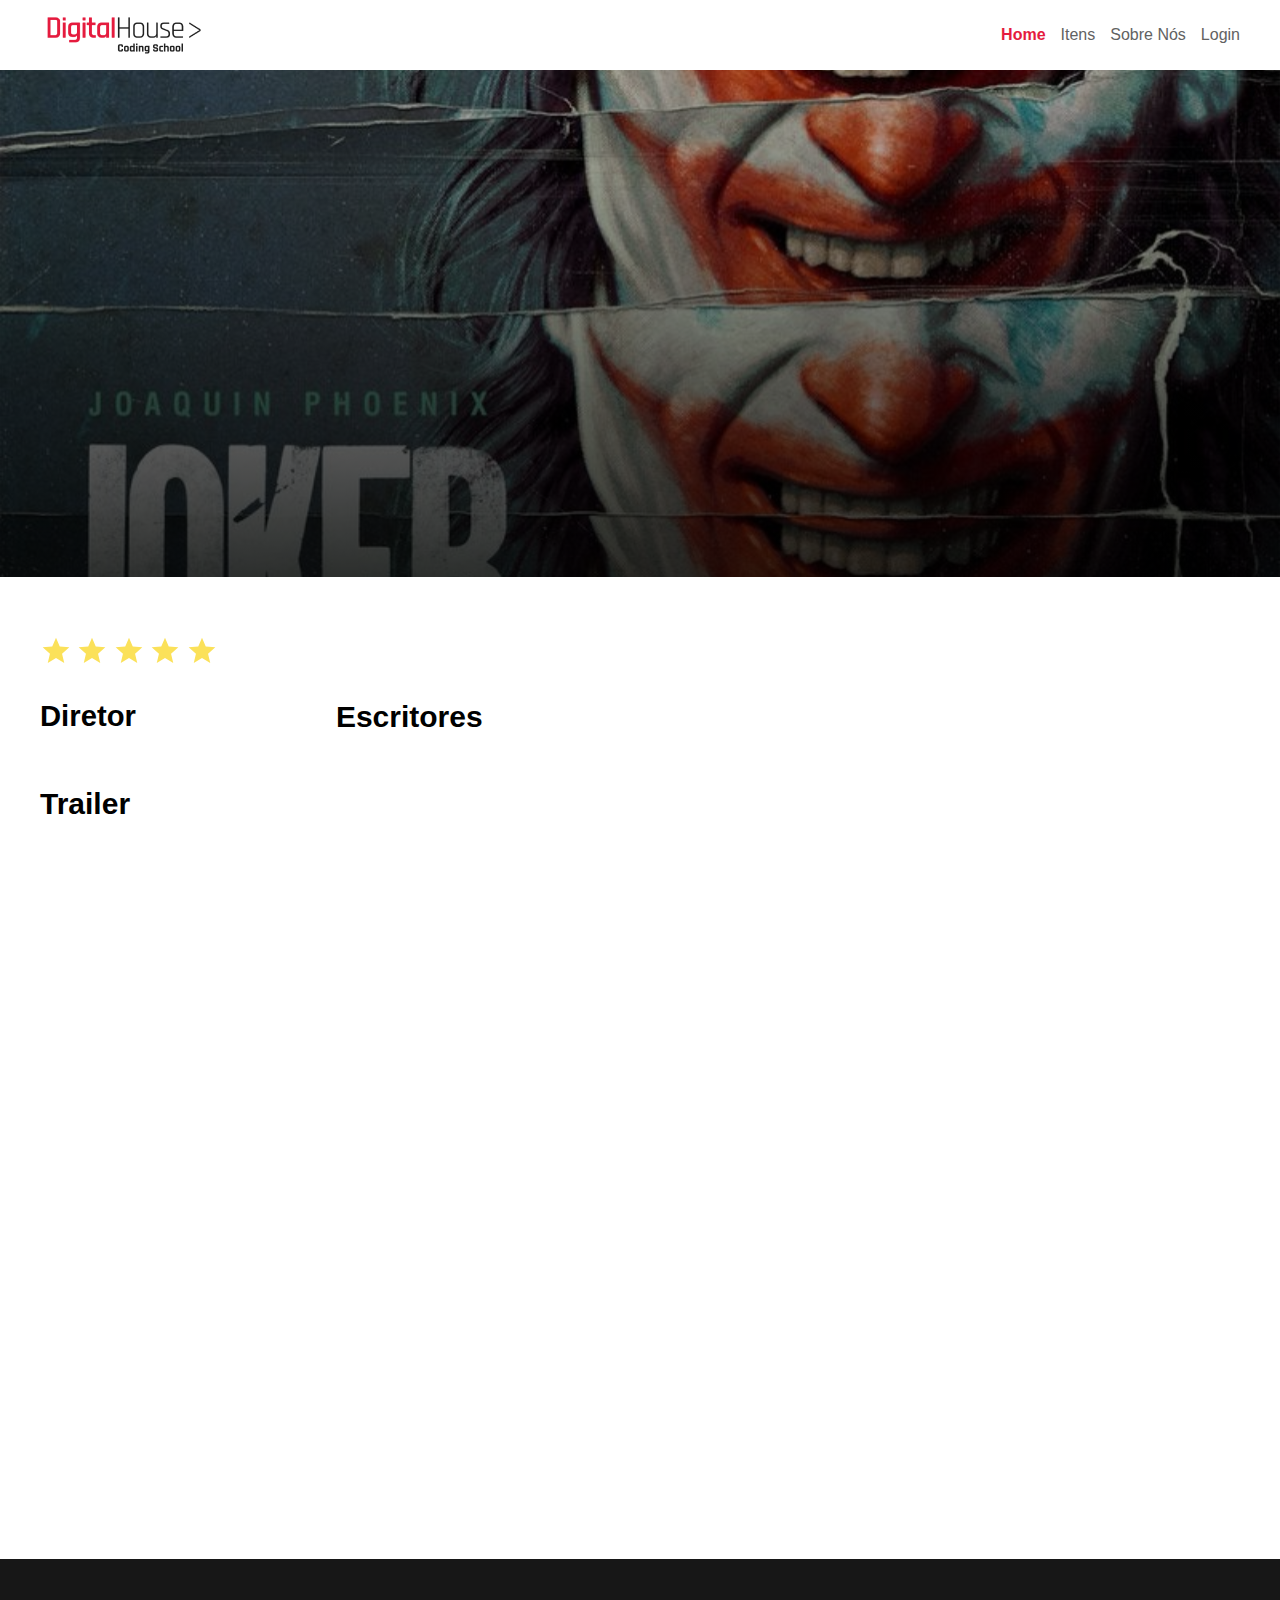
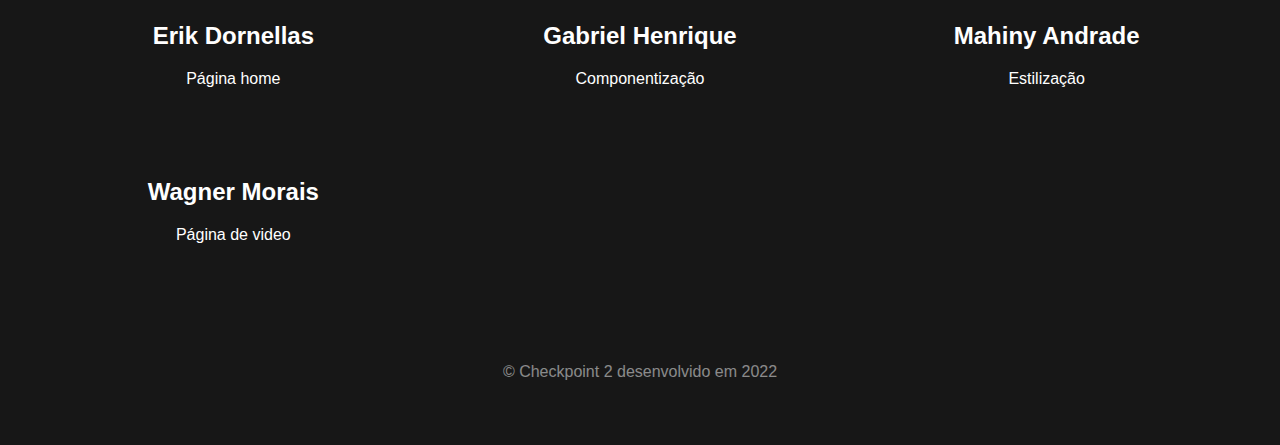
==== filme.html @ ede784d2 ":sparkles: some adjustments" ====
<!DOCTYPE html>
<html lang="pt-br">

<head>
  <meta charset="UTF-8">
  <meta http-equiv="X-UA-Compatible" content="IE=edge">
  <meta name="viewport" content="width=device-width, initial-scale=1.0">
  <title>Joker</title>
  <link rel="stylesheet" href="./css/main.css">
</head>

<body>
  <header>
    <header-component class="header"></header-component>
    <div class="photo">
      <img id="image" src="./assets/img/image 9.svg" alt="">
    </div>
  </header>
  <main>  
    <div class="main__wrapper">
      <div class="description">
        <h2 id="title"> </h2>
        <div class="classification">
          <img src="./assets/img/star-1.svg" alt="">
          <img src="./assets/img/star-1.svg" alt="">
          <img src="./assets/img/star-1.svg" alt="">
          <img src="./assets/img/star-1.svg" alt="">
          <img src="./assets/img/star-1.svg" alt="">
        </div>
      </div>
      <div class="text">
        <p id="plot"> </p>
      </div>
      <div class="authors">
        <div class="director">
          <h3>Diretor</h3>
        </div>
        <div class="escritor">
          <h3>Escritores</h3>
        </div>
      </div>
      <div class="video">
        <h1>Trailer</h1>
      </div>
      <div class="youtube-wrapper">
        <iframe class="youtube" src="https://www.youtube.com/embed/t433PEQGErc" title="YouTube video player"
          frameborder="0" allow="accelerometer; autoplay; clipboard-write; encrypted-media; gyroscope; picture-in-picture"
          allowfullscreen></iframe>
      </div>
    </div>
  </main>

  <footer id="footer">
    <footer-component class="footer"></footer-component>
  </footer>

  <script src="./js/components/footer.js"></script>
  <script src="./js/components/header.js"></script>
  <script src="./js/filme.js"></script>
</body>
</html>
---- css/main.css ----
* {
  box-sizing: border-box;
  font-family: Helvetica, Arial, sans-serif;
}

body {
  margin: 0;
  overflow-x: hidden;
}

.header {
  min-height: 80px;
}

.photo {
  width: 100%;
}

.photo img {
  max-height: 700px;
  object-fit: cover;
  width: 100%;
}

.cards__container {
  display: grid;
  grid-template-columns: repeat(auto-fill, minmax(300px, 1fr));
  gap: 30px;
  padding: 0 40px;
}

.titleMain {
  color: red;
  font-size: 2.8rem;
}
.ourHero {
  background-image: url(../assets/img/hero.png);
  background-position-x: center;
  background-position-y: center;
  background-size: cover;
  display: grid;
  height: 100vh;
  padding: 0 40px;
  place-items: center;
  width: 100vw;
}

.subMain {
  margin-block: 15px;
  color: white;
  display: grid;
  text-align: center;
}

.explorerMain {
  border-radius: 4px;
  border: 2px solid green;
  box-sizing: border-box;
  color: white;
  cursor: pointer;
  display: grid;
  height: 40px;
  margin: auto;
  padding-top: 9px;
  text-align: center;
  text-decoration: none;
  transition: transform .1s ease;
  width: 100px;
}

.explorerMain:active {
  transform: scale(.95);
}

.filmesMain {
  font-size: 28px;
  text-align: center;
  margin-block: 40px;
}

.componentMain{
  max-width: 1350px;
  margin: auto;
}

.main__wrapper {
  max-width: 1350px;
  padding: 0 40px 0;
  margin: auto;
}

.description {
  line-height: 3px;
}

.description h2 {
  font-size: 65px;
  font-family: "Roboto", sans-serif;
}

.text p {
  font-size: 20px;
  font-family: 'Times New Roman', Times, serif;
}

.director {
  font-size: 25px;
}

.director a {
  font-size: 20px;
  text-decoration: none;
}

.escritor {
  font-size: 20px;
}

.escritor h3 {
  font-size: 30px;
}

.escritor a {
  text-decoration: none;
  margin-right: 15px;
}

.authors {
  display: flex;
  flex-direction: row;
  line-height: 1%;
  gap: 200px;
  font-family: "Roboto", sans-serif;
}

.video h1 {
  font-size: 30px;
  font-family: 'Trebuchet MS', sans-serif;
  display: grid;
  padding-top: 20px;
}

.youtube {
  width: 100%;
  height: 650px;
}


.footer {
  color: #fff;
  font-family: Helvetica, Arial, sans-serif;
  text-align: center;
  margin-top: 40px;
}
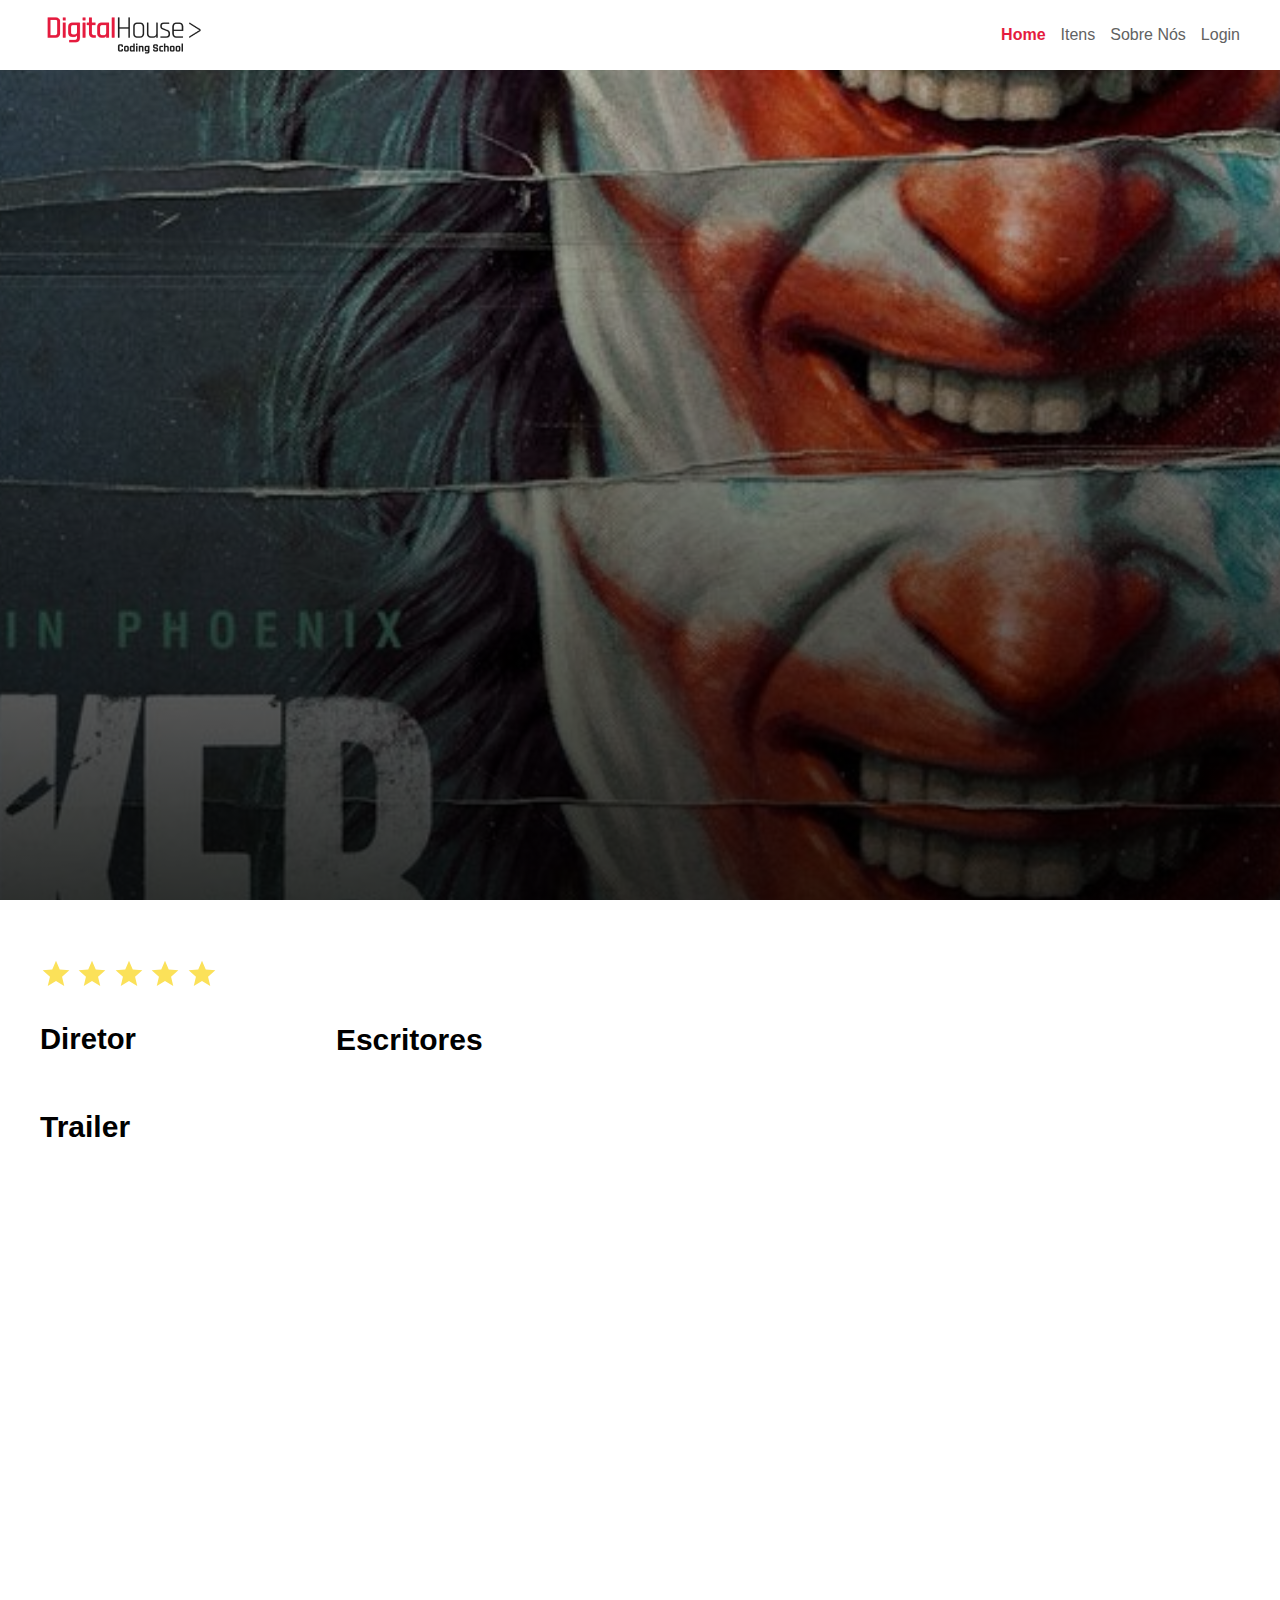
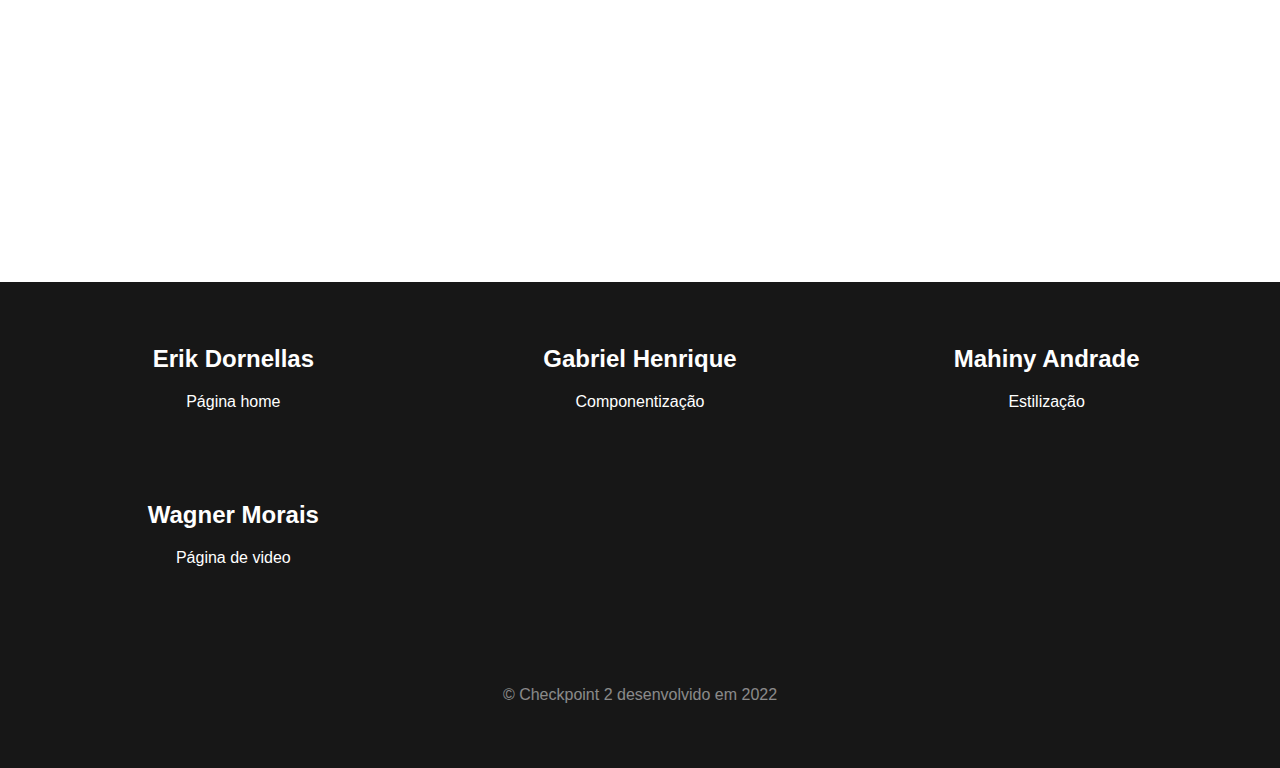
==== commit 661560ca: "menu mobile css" ====
--- a/filme.html
+++ b/filme.html
@@ -16,6 +16,7 @@
       <img id="image" src="./assets/img/image 9.svg" alt="">
     </div>
   </header>
+  
   <main>  
     <div class="main__wrapper">
       <div class="description">
--- a/css/main.css
+++ b/css/main.css
@@ -1,6 +1,23 @@
 * {
   box-sizing: border-box;
   font-family: Helvetica, Arial, sans-serif;
+}
+
+::selection {
+  background-color: #e51b3ddf;
+  color: white;
+}
+
+html, body {
+  -webkit-scroll-behavior: smooth;
+  -moz-scroll-behavior: smooth;
+  -o-scroll-behavior: smooth;
+  scroll-behavior: smooth !important;
+
+  -webkit-scroll-padding-top: 40px;
+  -moz-scroll-padding-top: 40px;
+  -o-scroll-padding-top: 40px;
+  scroll-padding-top: 40px;
 }
 
 body {
@@ -17,7 +34,8 @@
 }
 
 .photo img {
-  max-height: 700px;
+  /* max-height: 700px; */
+  height: 100vh;
   object-fit: cover;
   width: 100%;
 }
@@ -33,6 +51,7 @@
   color: red;
   font-size: 2.8rem;
 }
+
 .ourHero {
   background-image: url(../assets/img/hero.png);
   background-position-x: center;
@@ -61,11 +80,17 @@
   display: grid;
   height: 40px;
   margin: auto;
-  padding-top: 9px;
+  padding-top: 7px;
   text-align: center;
   text-decoration: none;
-  transition: transform .1s ease;
+  transition: transform, width .1s ease;
   width: 100px;
+}
+
+.explorerMain:hover {
+  background-color: rgba(0, 128, 0, 0.407);
+  color: white;
+  width: 140px;
 }
 
 .explorerMain:active {
@@ -78,7 +103,11 @@
   margin-block: 40px;
 }
 
-.componentMain{
+:where(.classification, .classification img)::selection {
+  background-color: transparent;
+}
+
+.componentMain {
   max-width: 1350px;
   margin: auto;
 }
@@ -100,16 +129,22 @@
 
 .text p {
   font-size: 20px;
-  font-family: 'Times New Roman', Times, serif;
+  font-family: "Roboto", sans-serif;
 }
 
 .director {
   font-size: 25px;
 }
 
-.director a {
+a {
   font-size: 20px;
   text-decoration: none;
+  color: rgba(0, 133, 255, 0.75);
+  margin-right: 15px;
+}
+
+a:hover {
+  color: rgba(255, 0, 0, 0.655);
 }
 
 .escritor {
@@ -118,11 +153,6 @@
 
 .escritor h3 {
   font-size: 30px;
-}
-
-.escritor a {
-  text-decoration: none;
-  margin-right: 15px;
 }
 
 .authors {
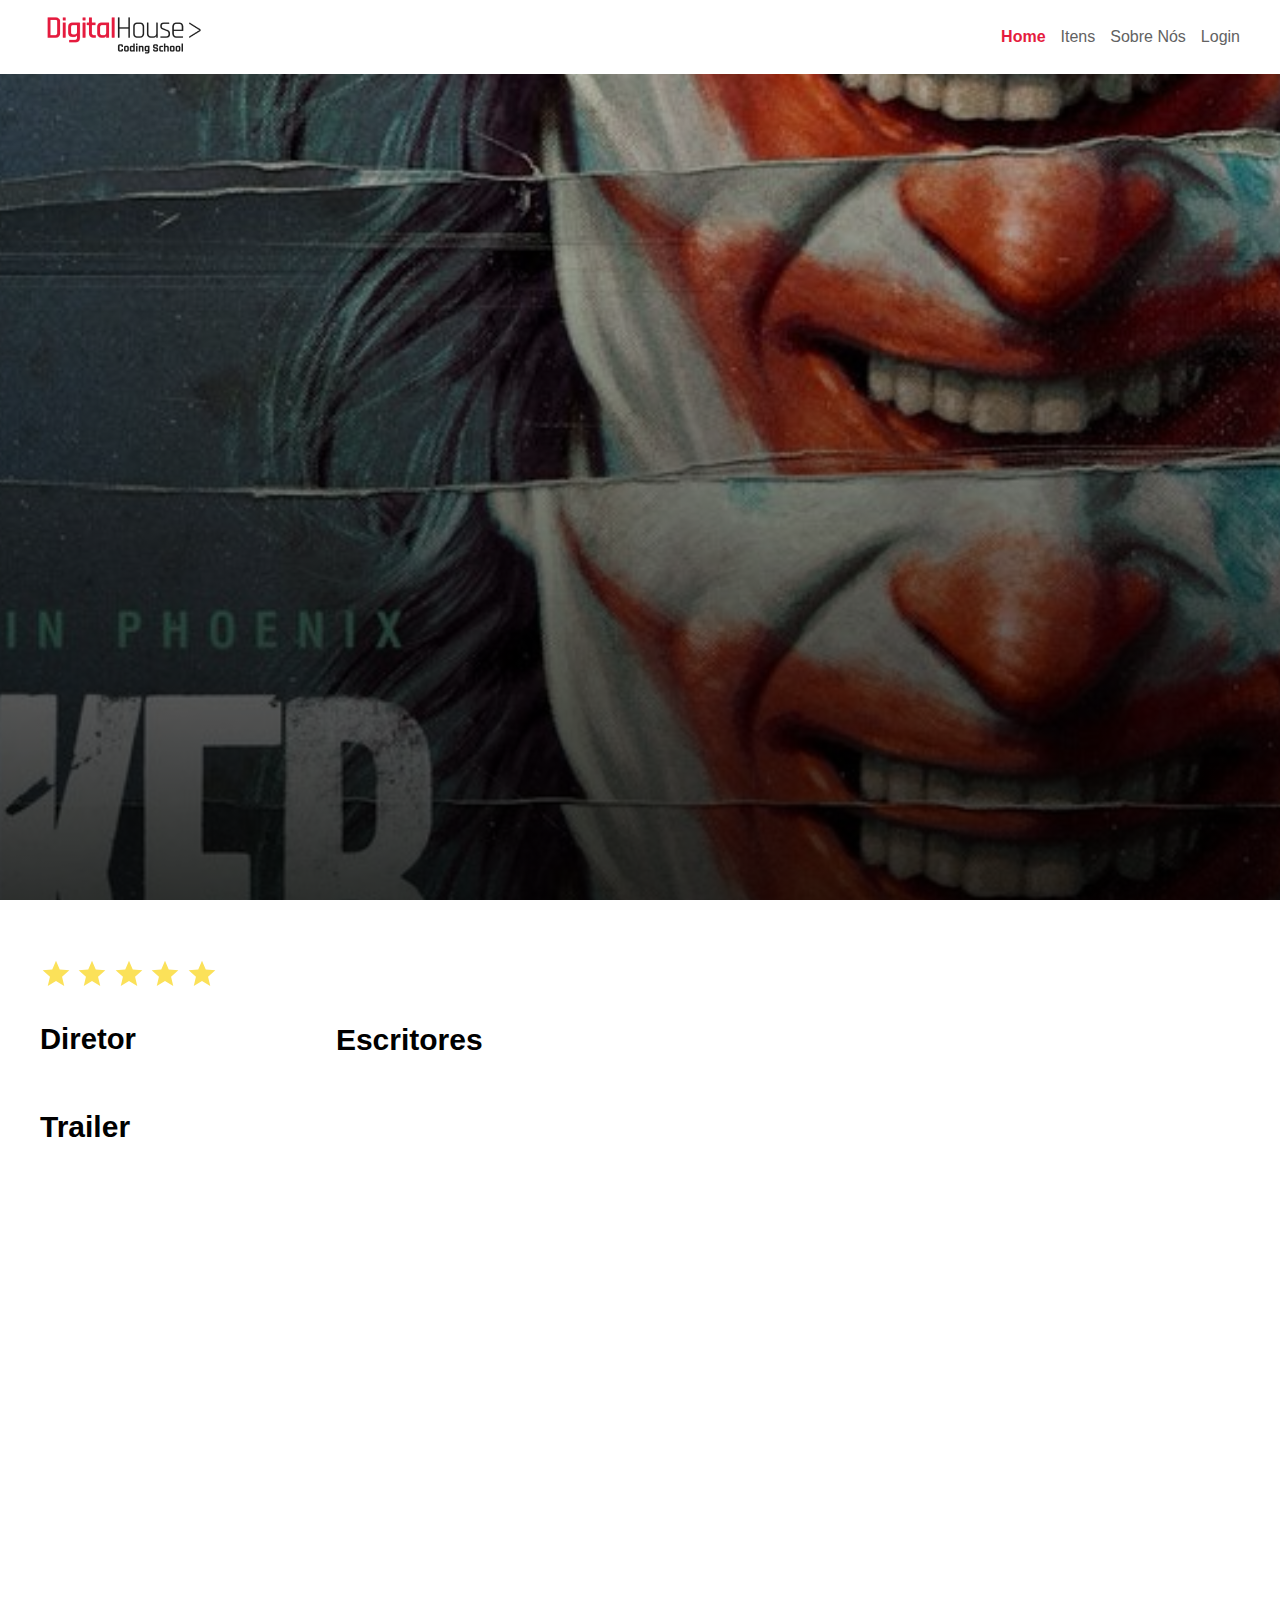
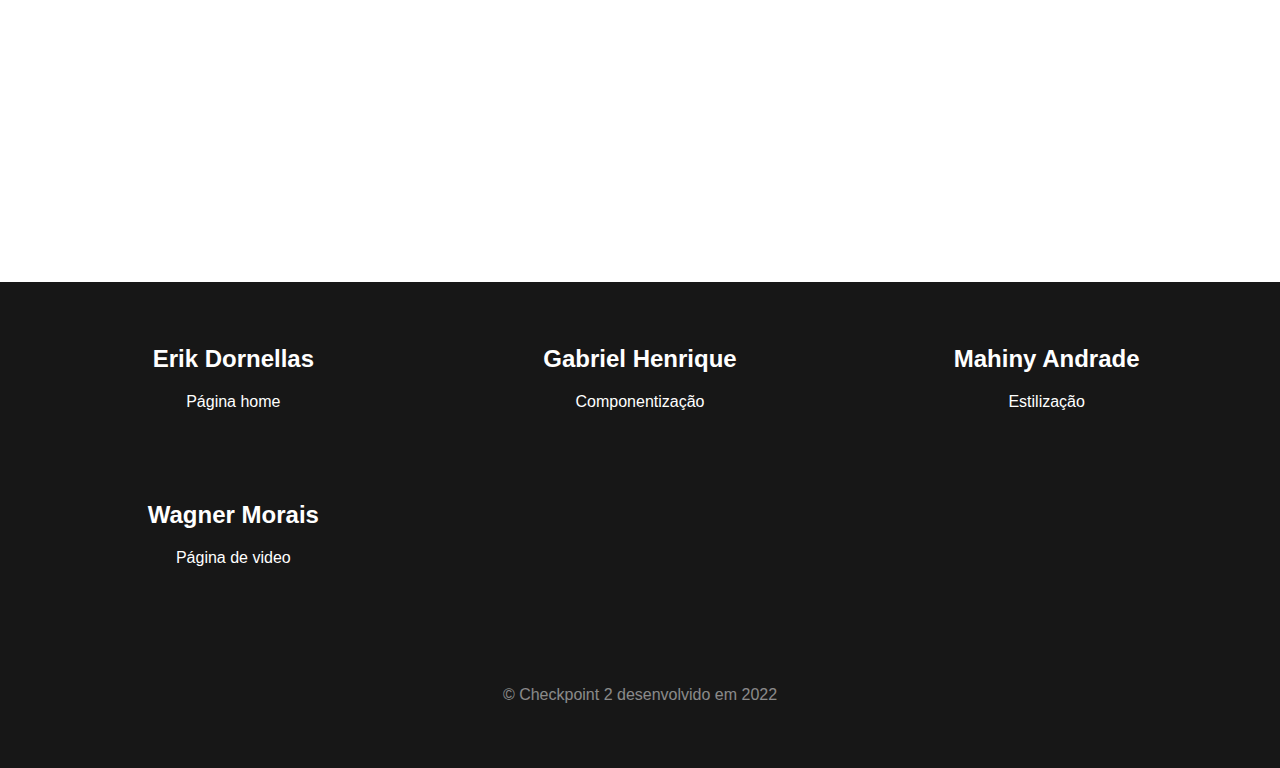
==== commit 0dc55e38: "Title" ====
--- a/filme.html
+++ b/filme.html
@@ -1,62 +1,66 @@
 <!DOCTYPE html>
 <html lang="pt-br">
+  <head>
+    <meta charset="UTF-8" />
+    <meta http-equiv="X-UA-Compatible" content="IE=edge" />
+    <meta name="viewport" content="width=device-width, initial-scale=1.0" />
+    <title>DH Flix</title>
+    <link rel="stylesheet" href="./css/main.css" />
+  </head>
 
-<head>
-  <meta charset="UTF-8">
-  <meta http-equiv="X-UA-Compatible" content="IE=edge">
-  <meta name="viewport" content="width=device-width, initial-scale=1.0">
-  <title>Joker</title>
-  <link rel="stylesheet" href="./css/main.css">
-</head>
+  <body>
+    <header>
+      <header-component class="header"></header-component>
+      <div class="photo">
+        <img id="image" src="./assets/img/image 9.svg" alt="" />
+      </div>
+    </header>
 
-<body>
-  <header>
-    <header-component class="header"></header-component>
-    <div class="photo">
-      <img id="image" src="./assets/img/image 9.svg" alt="">
-    </div>
-  </header>
-  
-  <main>  
-    <div class="main__wrapper">
-      <div class="description">
-        <h2 id="title"> </h2>
-        <div class="classification">
-          <img src="./assets/img/star-1.svg" alt="">
-          <img src="./assets/img/star-1.svg" alt="">
-          <img src="./assets/img/star-1.svg" alt="">
-          <img src="./assets/img/star-1.svg" alt="">
-          <img src="./assets/img/star-1.svg" alt="">
+    <main>
+      <div class="main__wrapper">
+        <div class="description">
+          <h2 id="title"></h2>
+          <div class="classification">
+            <img src="./assets/img/star-1.svg" alt="" />
+            <img src="./assets/img/star-1.svg" alt="" />
+            <img src="./assets/img/star-1.svg" alt="" />
+            <img src="./assets/img/star-1.svg" alt="" />
+            <img src="./assets/img/star-1.svg" alt="" />
+          </div>
+        </div>
+        <div class="text">
+          <p id="plot"></p>
+        </div>
+        <div class="authors">
+          <div class="director">
+            <h3>Diretor</h3>
+          </div>
+          <div class="escritor">
+            <h3>Escritores</h3>
+          </div>
+        </div>
+        <div class="video">
+          <h1>Trailer</h1>
+        </div>
+        <div class="youtube-wrapper">
+          <iframe
+            class="youtube"
+            src="https://www.youtube.com/embed/t433PEQGErc"
+            title="YouTube video player"
+            frameborder="0"
+            allow="accelerometer; autoplay; clipboard-write; encrypted-media; gyroscope; picture-in-picture"
+            allowfullscreen
+          ></iframe>
         </div>
       </div>
-      <div class="text">
-        <p id="plot"> </p>
-      </div>
-      <div class="authors">
-        <div class="director">
-          <h3>Diretor</h3>
-        </div>
-        <div class="escritor">
-          <h3>Escritores</h3>
-        </div>
-      </div>
-      <div class="video">
-        <h1>Trailer</h1>
-      </div>
-      <div class="youtube-wrapper">
-        <iframe class="youtube" src="https://www.youtube.com/embed/t433PEQGErc" title="YouTube video player"
-          frameborder="0" allow="accelerometer; autoplay; clipboard-write; encrypted-media; gyroscope; picture-in-picture"
-          allowfullscreen></iframe>
-      </div>
-    </div>
-  </main>
+    </main>
 
-  <footer id="footer">
-    <footer-component class="footer"></footer-component>
-  </footer>
+    <footer id="footer">
+      <footer-component class="footer"></footer-component>
+    </footer>
 
-  <script src="./js/components/footer.js"></script>
-  <script src="./js/components/header.js"></script>
-  <script src="./js/filme.js"></script>
-</body>
-</html>+    <script src="./js/components/footer.js"></script>
+    <script src="./js/components/header.js"></script>
+    <script src="./js/filme.js"></script>
+  </body>
+</html>
--- a/css/main.css
+++ b/css/main.css
@@ -8,7 +8,8 @@
   color: white;
 }
 
-html, body {
+html,
+body {
   -webkit-scroll-behavior: smooth;
   -moz-scroll-behavior: smooth;
   -o-scroll-behavior: smooth;
@@ -27,6 +28,11 @@
 
 .header {
   min-height: 80px;
+}
+
+header {
+  position: relative;
+  max-width: 100vw;
 }
 
 .photo {
@@ -83,7 +89,7 @@
   padding-top: 7px;
   text-align: center;
   text-decoration: none;
-  transition: transform, width .1s ease;
+  transition: transform, width 0.1s ease;
   width: 100px;
 }
 
@@ -94,7 +100,7 @@
 }
 
 .explorerMain:active {
-  transform: scale(.95);
+  transform: scale(0.95);
 }
 
 .filmesMain {
@@ -136,14 +142,14 @@
   font-size: 25px;
 }
 
-a {
+:where(.director, .escritor) a {
   font-size: 20px;
   text-decoration: none;
   color: rgba(0, 133, 255, 0.75);
   margin-right: 15px;
 }
 
-a:hover {
+:where(.director, .escritor) a:hover {
   color: rgba(255, 0, 0, 0.655);
 }
 
@@ -165,7 +171,7 @@
 
 .video h1 {
   font-size: 30px;
-  font-family: 'Trebuchet MS', sans-serif;
+  font-family: "Trebuchet MS", sans-serif;
   display: grid;
   padding-top: 20px;
 }
@@ -175,7 +181,6 @@
   height: 650px;
 }
 
-
 .footer {
   color: #fff;
   font-family: Helvetica, Arial, sans-serif;
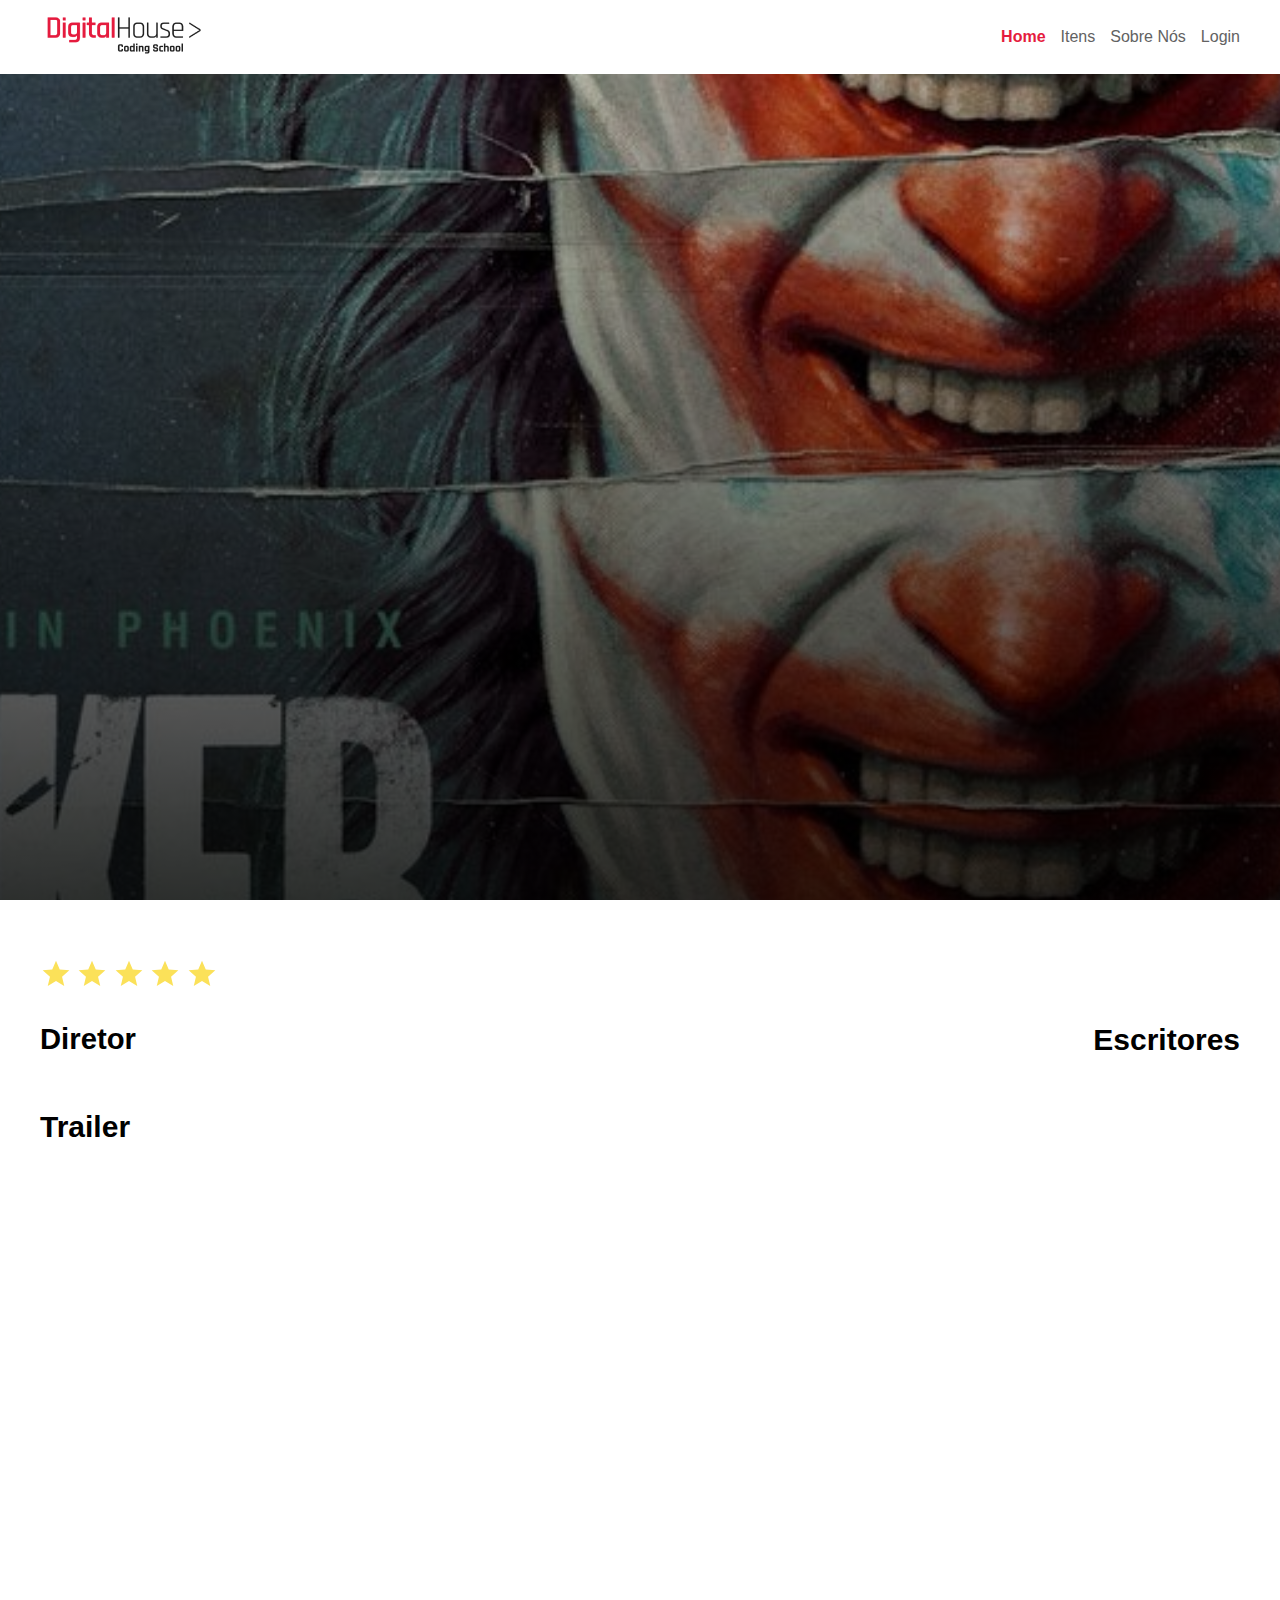
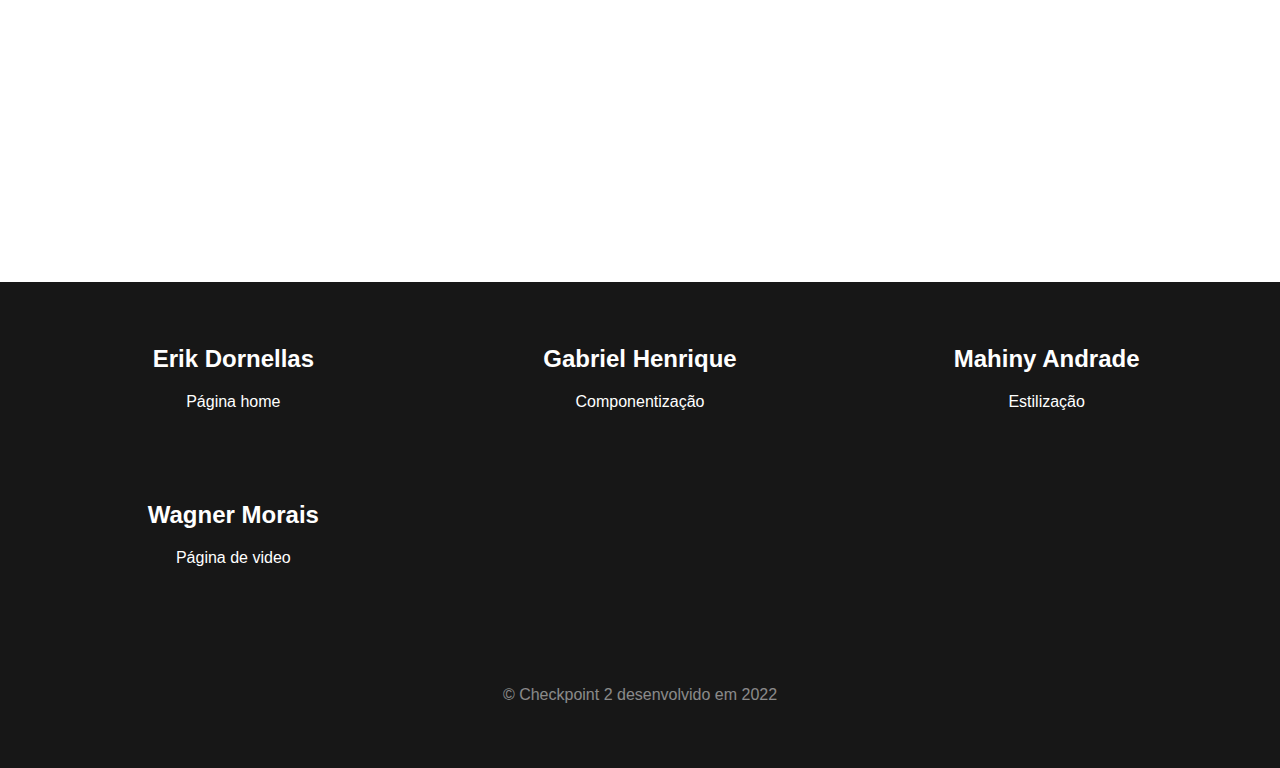
==== commit 2c33dfe5: ":bug: escritores adjustments" ====
--- a/filme.html
+++ b/filme.html
@@ -34,9 +34,11 @@
         <div class="authors">
           <div class="director">
             <h3>Diretor</h3>
+            <div class="director__name"></div>
           </div>
           <div class="escritor">
             <h3>Escritores</h3>
+            <div class="escritores__list"></div>
           </div>
         </div>
         <div class="video">
--- a/css/main.css
+++ b/css/main.css
@@ -23,6 +23,10 @@
 
 body {
   margin: 0;
+  
+  -webkit-overflow-x: hidden;
+  -moz-overflow-x: hidden;
+  -o-overflow-x: hidden;
   overflow-x: hidden;
 }
 
@@ -44,6 +48,14 @@
   height: 100vh;
   object-fit: cover;
   width: 100%;
+  margin: auto;
+}
+
+.photo .modal-img {
+  object-fit: cover;
+  height: auto;
+  width: 60%;
+  margin: auto;
 }
 
 .cards__container {
@@ -86,7 +98,7 @@
   display: grid;
   height: 40px;
   margin: auto;
-  padding-top: 7px;
+  padding-top: 9px;
   text-align: center;
   text-decoration: none;
   transition: transform, width 0.1s ease;
@@ -161,11 +173,20 @@
   font-size: 30px;
 }
 
+.elenco {
+  white-space: nowrap;
+}
+
+.escritores__list {
+  display: flex;
+  gap: 25px;
+}
+
 .authors {
   display: flex;
   flex-direction: row;
   line-height: 1%;
-  gap: 200px;
+  justify-content: space-between;
   font-family: "Roboto", sans-serif;
 }
 
@@ -187,3 +208,9 @@
   text-align: center;
   margin-top: 40px;
 }
+
+@media screen and (max-width: 768px) {
+  .escritores__list {
+    flex-direction: column;
+  }
+}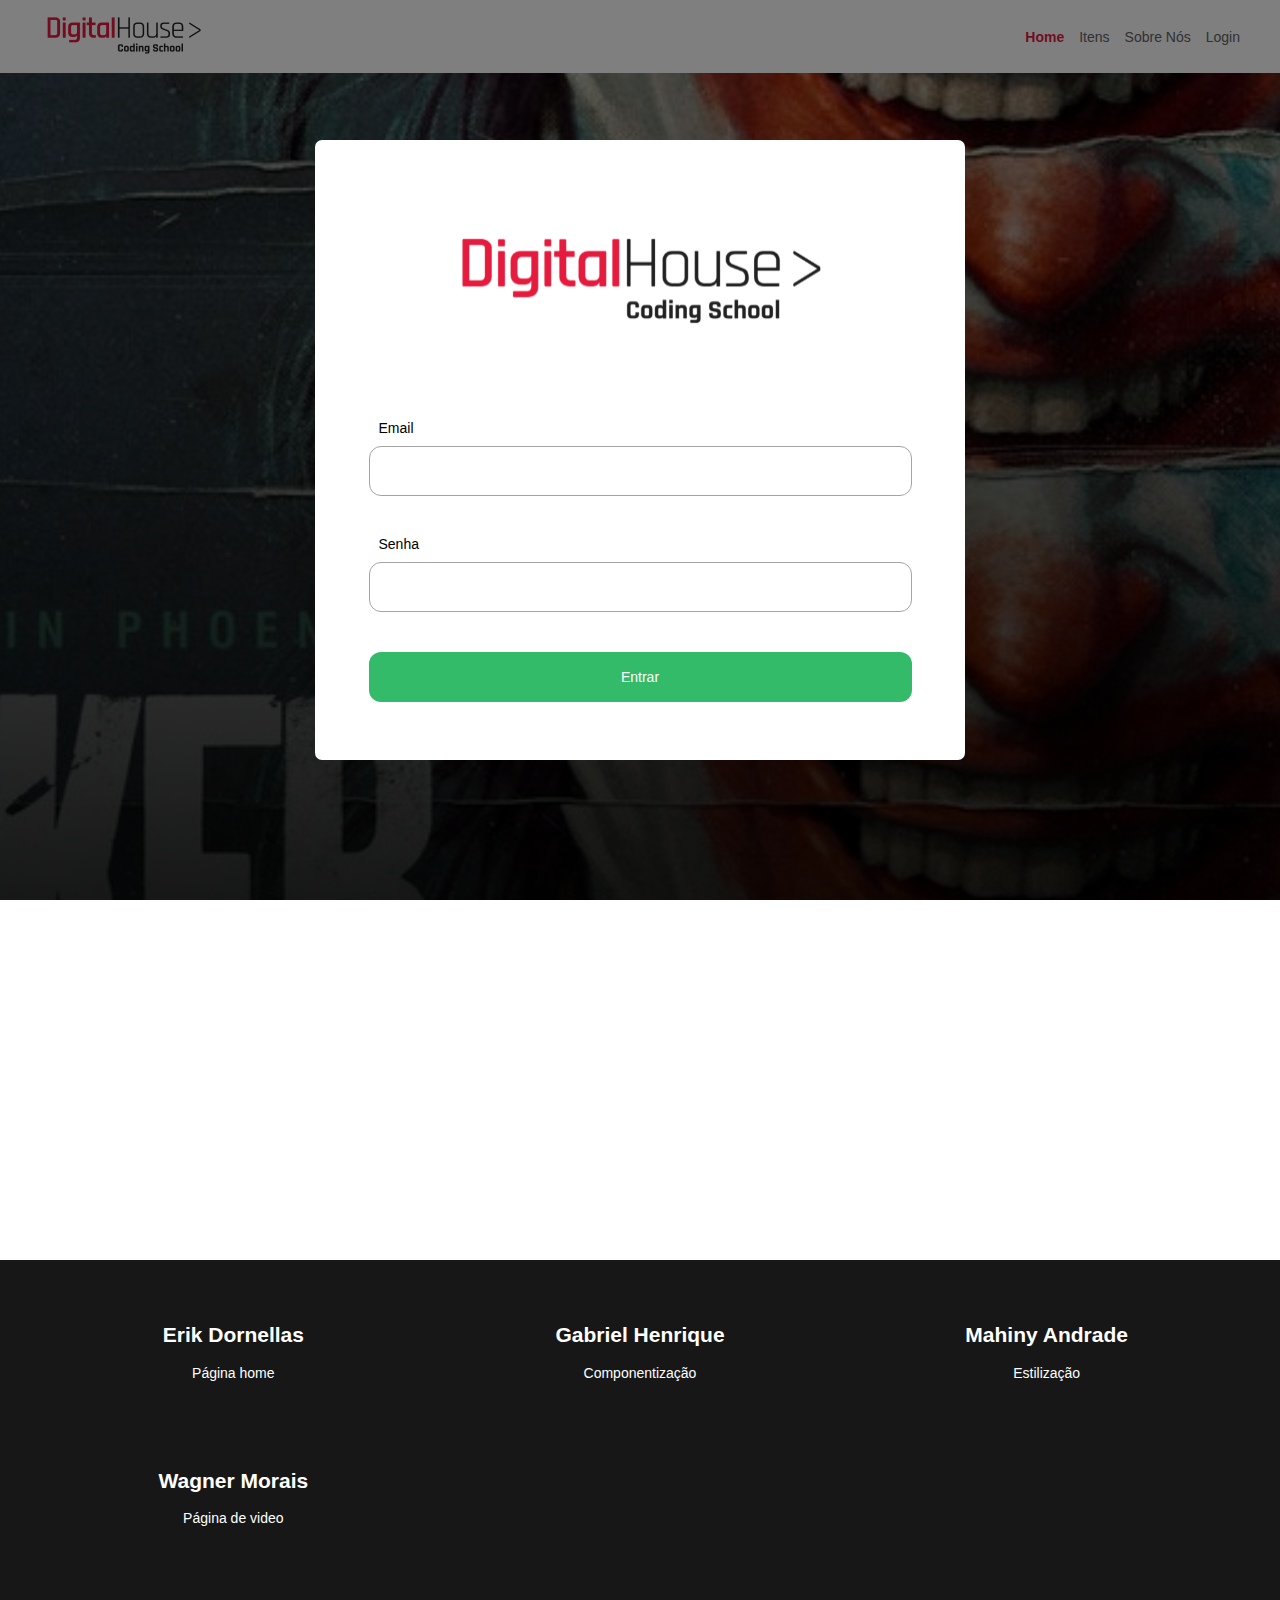
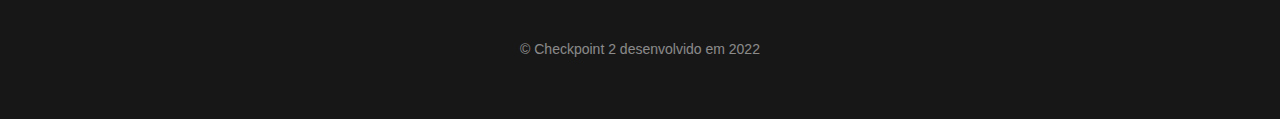
==== commit f9d24d46: "Features added" ====
--- a/filme.html
+++ b/filme.html
@@ -6,10 +6,28 @@
     <meta name="viewport" content="width=device-width, initial-scale=1.0" />
     <title>DH Flix</title>
     <link rel="stylesheet" href="./css/main.css" />
+    <link rel="stylesheet" href="./css/modal.css" />
   </head>
 
   <body>
     <header>
+      <div class="backdrop displayNone">
+        <div class="modal-container">
+          <div class="photo">
+            <img class="modal-img" src="./assets/img/image 1.svg" alt="">
+          </div>
+          <div class="login">
+            <div class="label">
+              <label for="login">Email</label>
+              <input type="mailtoo" name="mailtoo">
+    
+              <label for="password">Senha</label>
+              <input type="password">
+            </div>
+              <button class="modal__button">Entrar</button>
+          </div>
+        </div>
+      </div>
       <header-component class="header"></header-component>
       <div class="photo">
         <img id="image" src="./assets/img/image 9.svg" alt="" />
@@ -63,6 +81,7 @@
 
     <script src="./js/components/footer.js"></script>
     <script src="./js/components/header.js"></script>
+    <script src="./js/login.js"></script>
     <script src="./js/filme.js"></script>
   </body>
 </html>
--- a/css/main.css
+++ b/css/main.css
@@ -19,6 +19,10 @@
   -moz-scroll-padding-top: 40px;
   -o-scroll-padding-top: 40px;
   scroll-padding-top: 40px;
+}
+
+.overflow {
+  overflow: hidden;
 }
 
 body {
@@ -136,10 +140,6 @@
   margin: auto;
 }
 
-.description {
-  line-height: 3px;
-}
-
 .description h2 {
   font-size: 65px;
   font-family: "Roboto", sans-serif;
@@ -190,6 +190,13 @@
   font-family: "Roboto", sans-serif;
 }
 
+@media screen and (max-width: 768px) {
+  .authors {
+    flex-direction: column;
+    gap: 16px;
+  }
+}
+
 .video h1 {
   font-size: 30px;
   font-family: "Trebuchet MS", sans-serif;
--- a/css/modal.css
+++ b/css/modal.css
@@ -0,0 +1,76 @@
+* {
+  font-size: 14px;
+  font-family: sans-serif;
+} 
+
+
+.backdrop {
+  height: 100vh;
+  width: 100vw;
+  position: absolute;
+  background: rgba(0,0,0,.5);
+  display: grid;
+  place-items: center;
+  z-index: 2;
+}
+
+.modal-container {
+  display: flex;
+  flex-direction: column;
+  align-items: center;
+  background-color: white;
+  border-radius: 7px;
+  width: 650px;
+  height: 620px;
+}
+
+input {
+  margin: 10px;
+  margin-bottom: 40px;
+  width: 543px;
+  height: 50px;
+  color: #A4A4A4;
+  border: 1px solid #A4A4A4;
+  border-radius: 12px;
+}
+
+label {
+  display: flex;
+  justify-content: flex-start;
+  margin-left: 20px;
+}
+
+.modal__button {
+  background-color: #33BB69;
+  border-radius: 12px;
+  border: none;
+  color: #fff;
+  cursor: pointer;
+  height: 50px;
+  transition: background-color, transform .3s ease;
+  width: 543px;
+}
+
+.modal__button:hover {
+  background-color: #2E9F5E;
+}
+
+.modal__button:active {
+  background-color: #2E9F5E;
+  transform: scale(.98);
+}
+
+.photo {
+  width: 100%;
+  height: 280px;
+  display: grid;
+  place-items: center;
+}
+
+.login {
+  display: flex;
+  justify-content: center;
+  width: 540px;
+  flex-direction: column;
+  align-items: center;
+}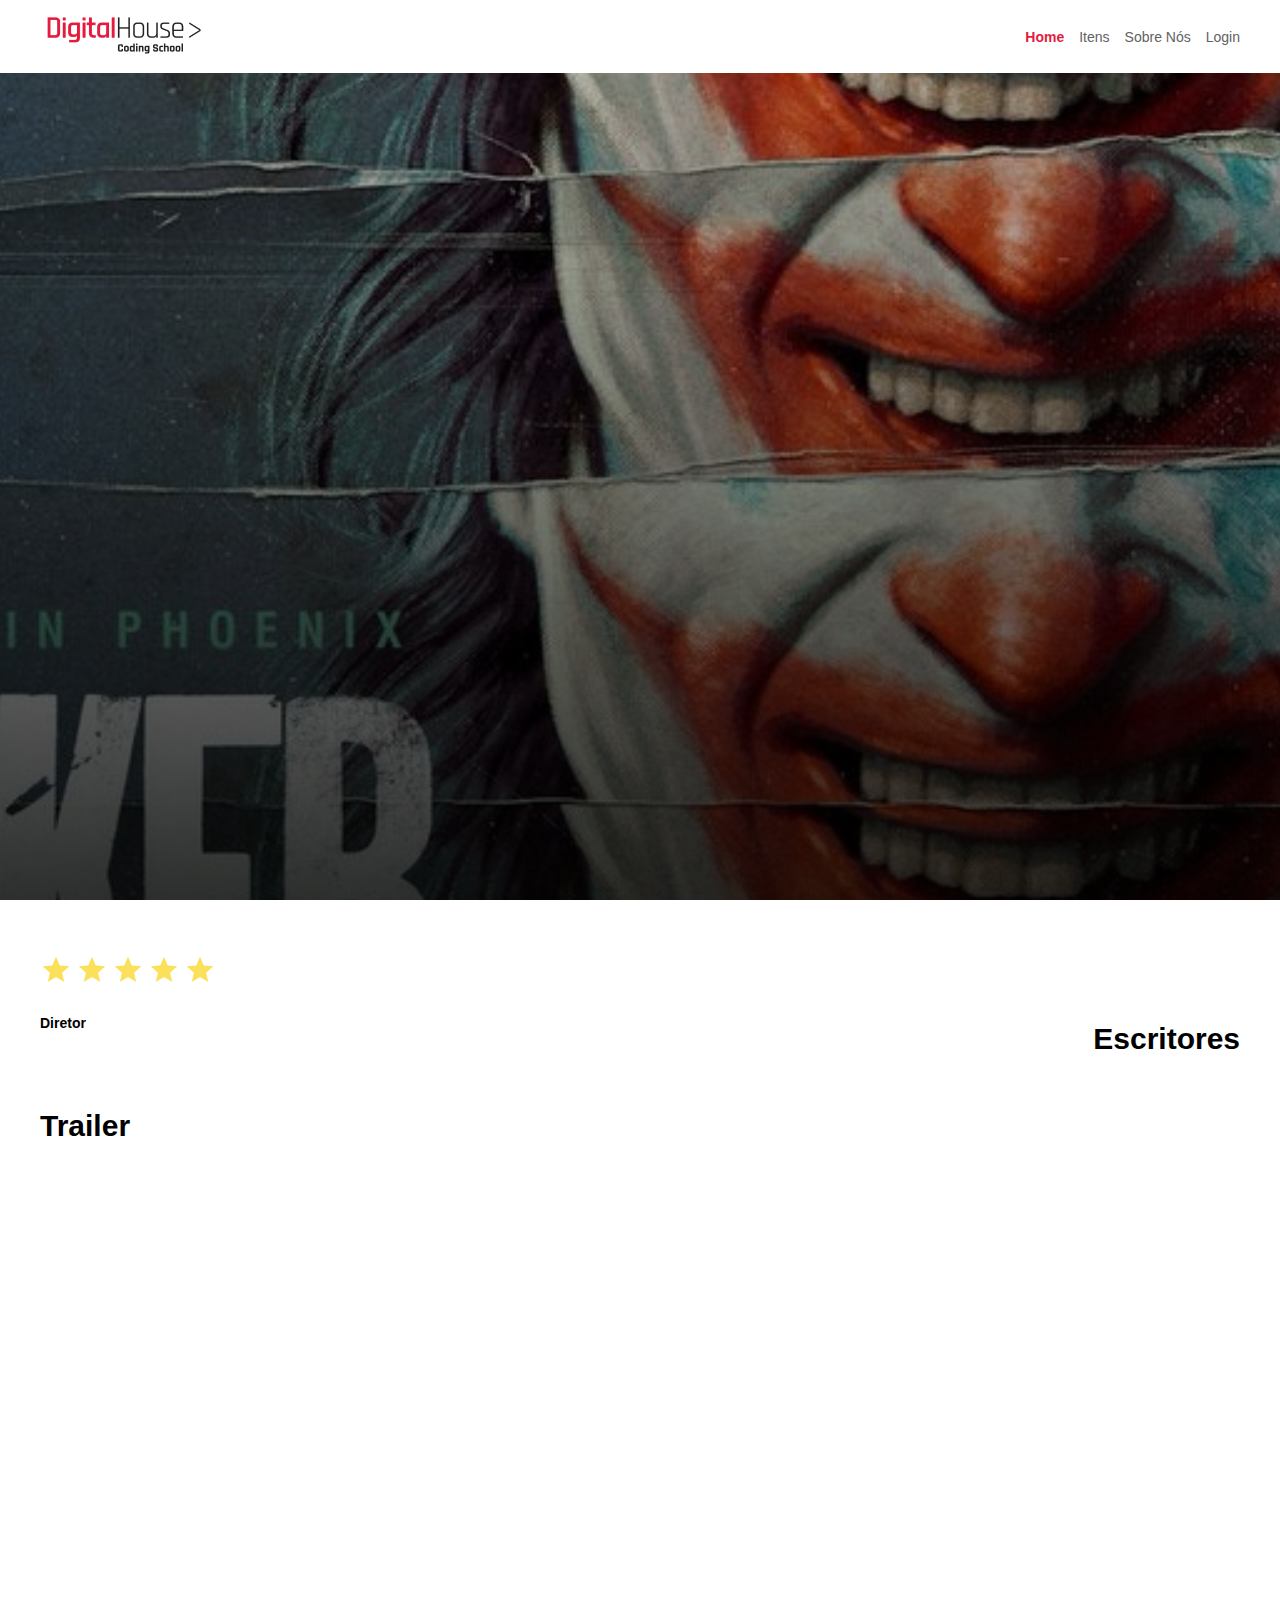
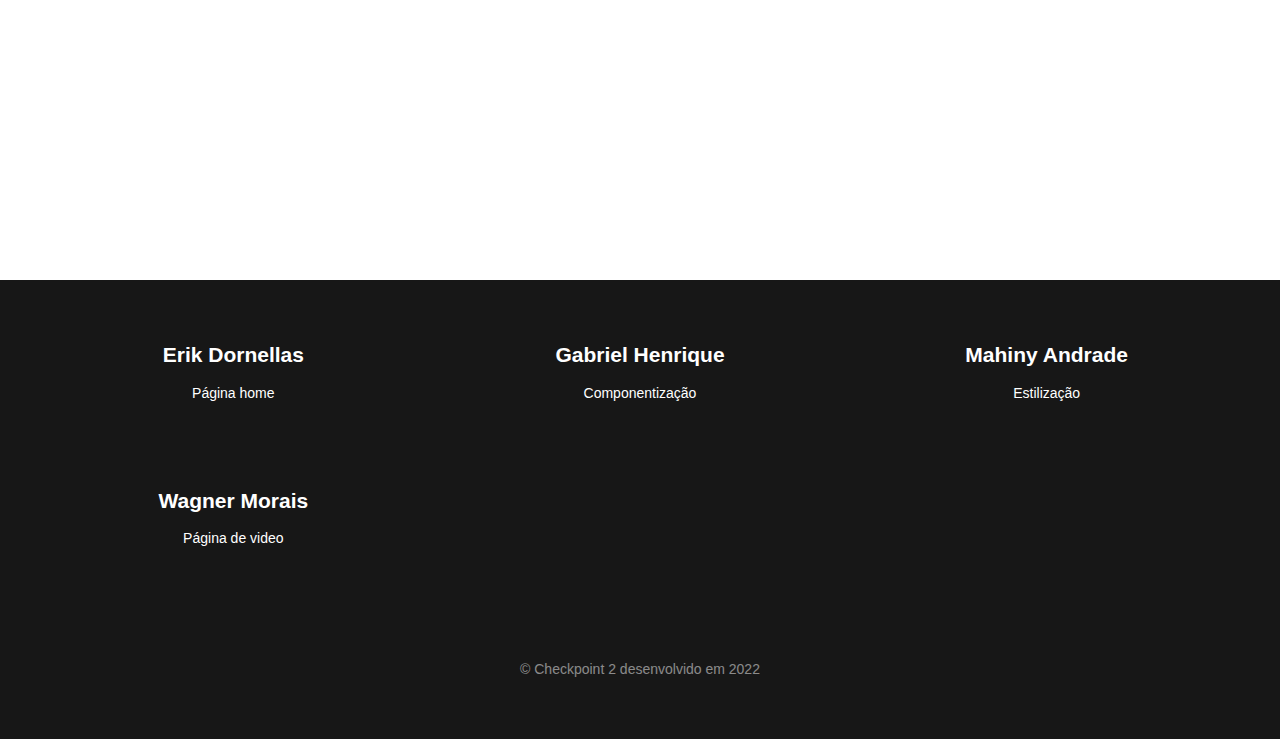
==== commit fec671f3: "More features added" ====
--- a/filme.html
+++ b/filme.html
@@ -9,7 +9,7 @@
     <link rel="stylesheet" href="./css/modal.css" />
   </head>
 
-  <body>
+  <body>  
     <header>
       <div class="backdrop displayNone">
         <div class="modal-container">
--- a/css/main.css
+++ b/css/main.css
@@ -21,9 +21,7 @@
   scroll-padding-top: 40px;
 }
 
-.overflow {
-  overflow: hidden;
-}
+.overflow { overflow: hidden; }
 
 body {
   margin: 0;
--- a/css/modal.css
+++ b/css/modal.css
@@ -14,14 +14,17 @@
   z-index: 2;
 }
 
+.displayNone { display: none; }
+
 .modal-container {
-  display: flex;
-  flex-direction: column;
   align-items: center;
   background-color: white;
   border-radius: 7px;
+  display: flex;
+  flex-direction: column;
+  height: 620px;
+  justify-content: center;
   width: 650px;
-  height: 620px;
 }
 
 input {
@@ -62,7 +65,7 @@
 
 .photo {
   width: 100%;
-  height: 280px;
+  /* height: 280px; */
   display: grid;
   place-items: center;
 }
